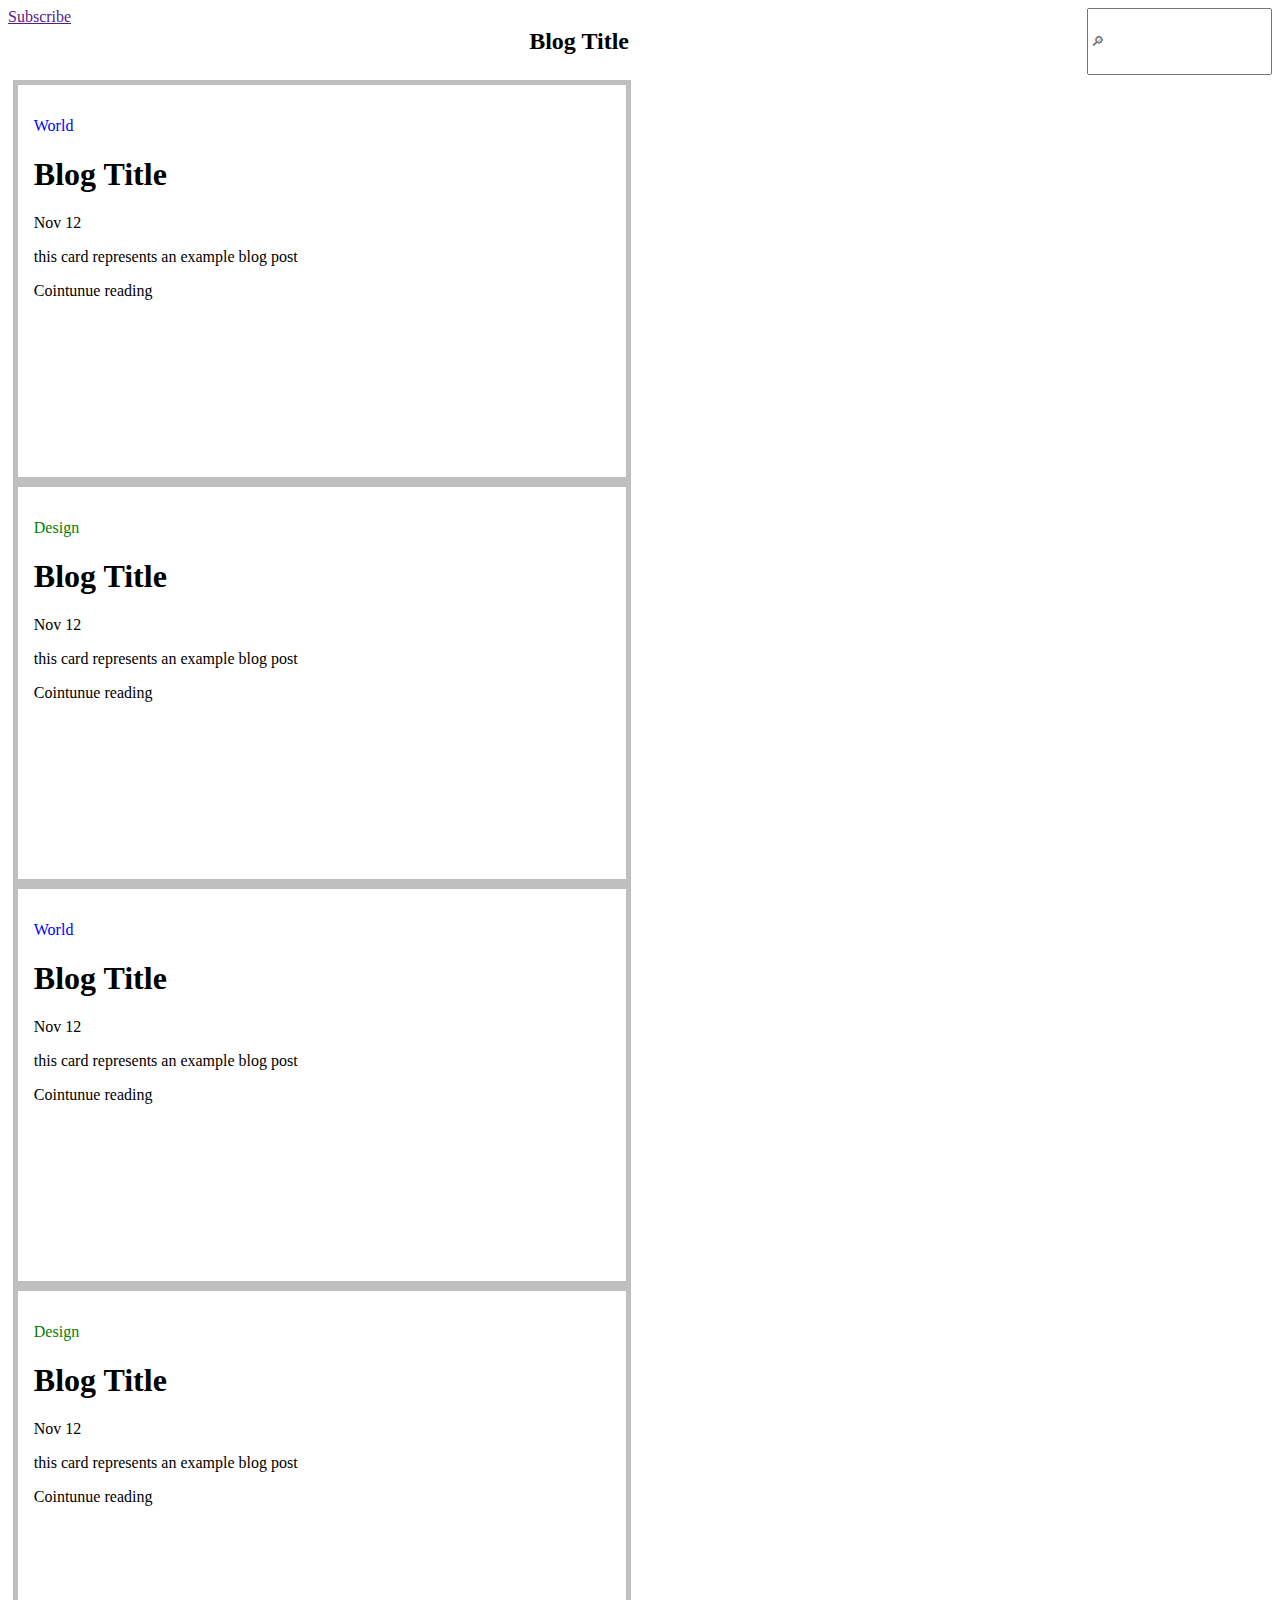
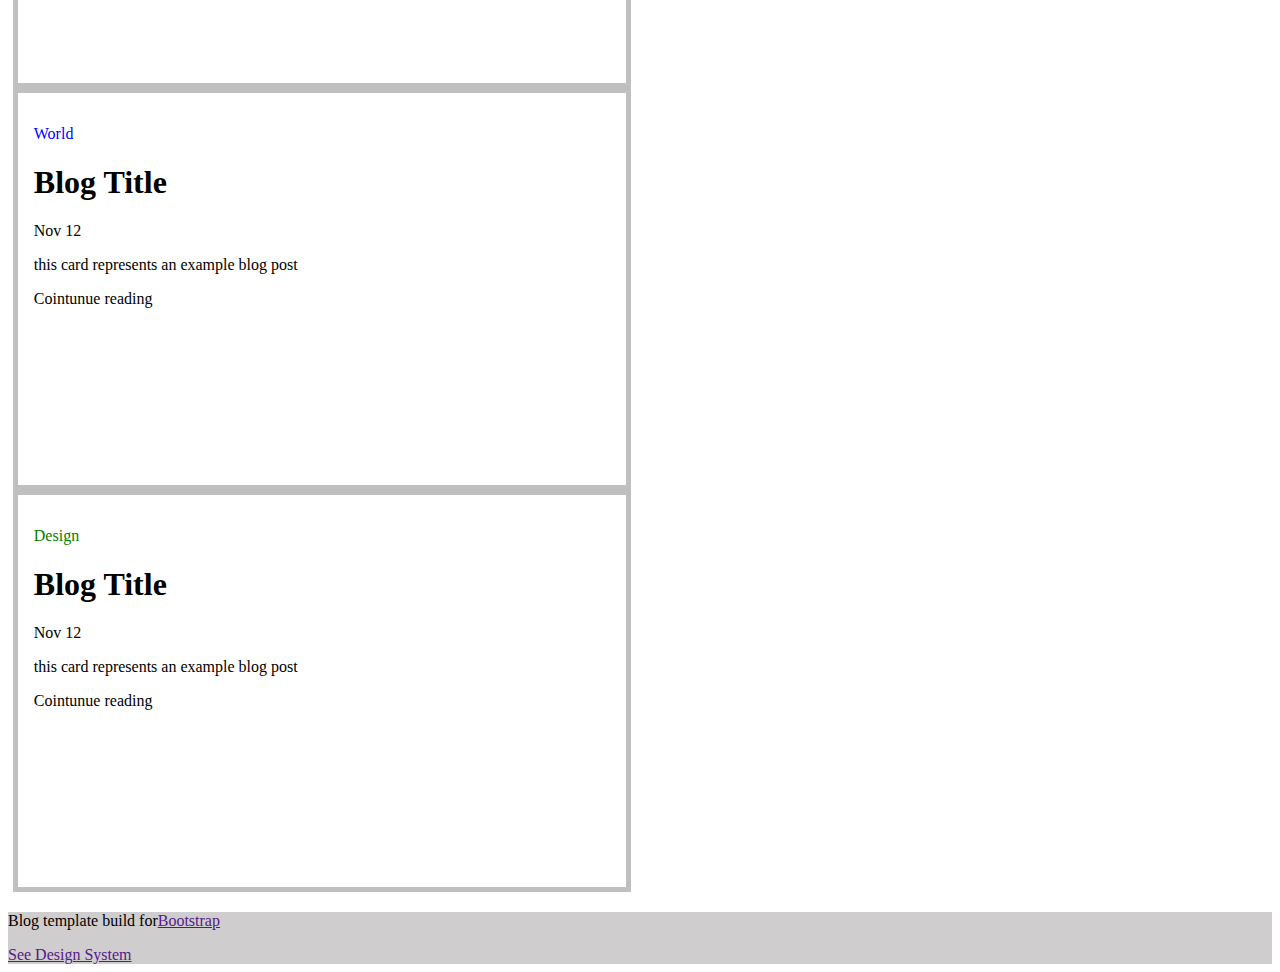
==== blog/index.html @ 9271b075 "commit" ====
<!DOCTYPE html>
<html lang="en">
<head>
    <meta charset="UTF-8">
    <meta http-equiv="X-UA-Compatible" content="IE=edge">
    <meta name="viewport" content="width=device-width, initial-scale=1.0">
    <link rel="stylesheet" href="style.css">
    <title>Blog</title>
</head>
<body>
    <header>
        <a href="">Subscribe</a>
        <h2>Blog Title</h2>
        <input placeholder="🔎︎"/>
    </header>

    <main>
        <article>
            <p class="world">World</p>
            <h1>Blog Title</h1>
            <p>Nov 12</p>
            <p>this card represents an example blog post</p>
            <a>Cointunue reading</a>
        </article>

        <article >
            <p class="design">Design</p>
            <h1>Blog Title</h1>
            <p>Nov 12</p>
            <p>this card represents an example blog post</p>
            <a>Cointunue reading</a>
        </article>

        <article >
            <p class="world">World</p>
            <h1>Blog Title</h1>
            <p>Nov 12</p>
            <p>this card represents an example blog post</p>
            <a>Cointunue reading</a>
        </article>

        <article >
            <p class="design">Design</p>
            <h1>Blog Title</h1>
            <p>Nov 12</p>
            <p>this card represents an example blog post</p>
            <a>Cointunue reading</a>
        </article>

        <article >
            <p class="world">World</p>
            <h1>Blog Title</h1>
            <p>Nov 12</p>
            <p>this card represents an example blog post</p>
            <a>Cointunue reading</a>
        </article>

        <article >
            <p class="design">Design</p>
            <h1>Blog Title</h1>
            <p>Nov 12</p>
            <p>this card represents an example blog post</p>
            <a>Cointunue reading</a>
        </article>
    </main>

    <footer>
        <p>Blog template build for<a href="">Bootstrap</a></p>
        <a href="">See Design System</a>
    </footer>


</body>
</html>
---- blog/style.css ----
header{
    display:flex;
    justify-content: space-between;

}

main{
    display: grid;
    padding: .3rem;
}
article{
    border: 5px solid rgb(128, 128, 128, 0.5);
    width: 45vw;
    height: 40vh;
    padding: 1em;
}

footer{
    background-color: rgb(207, 205, 205);
}


.world{
    color:blue;
}

.design{
    color:green;
}
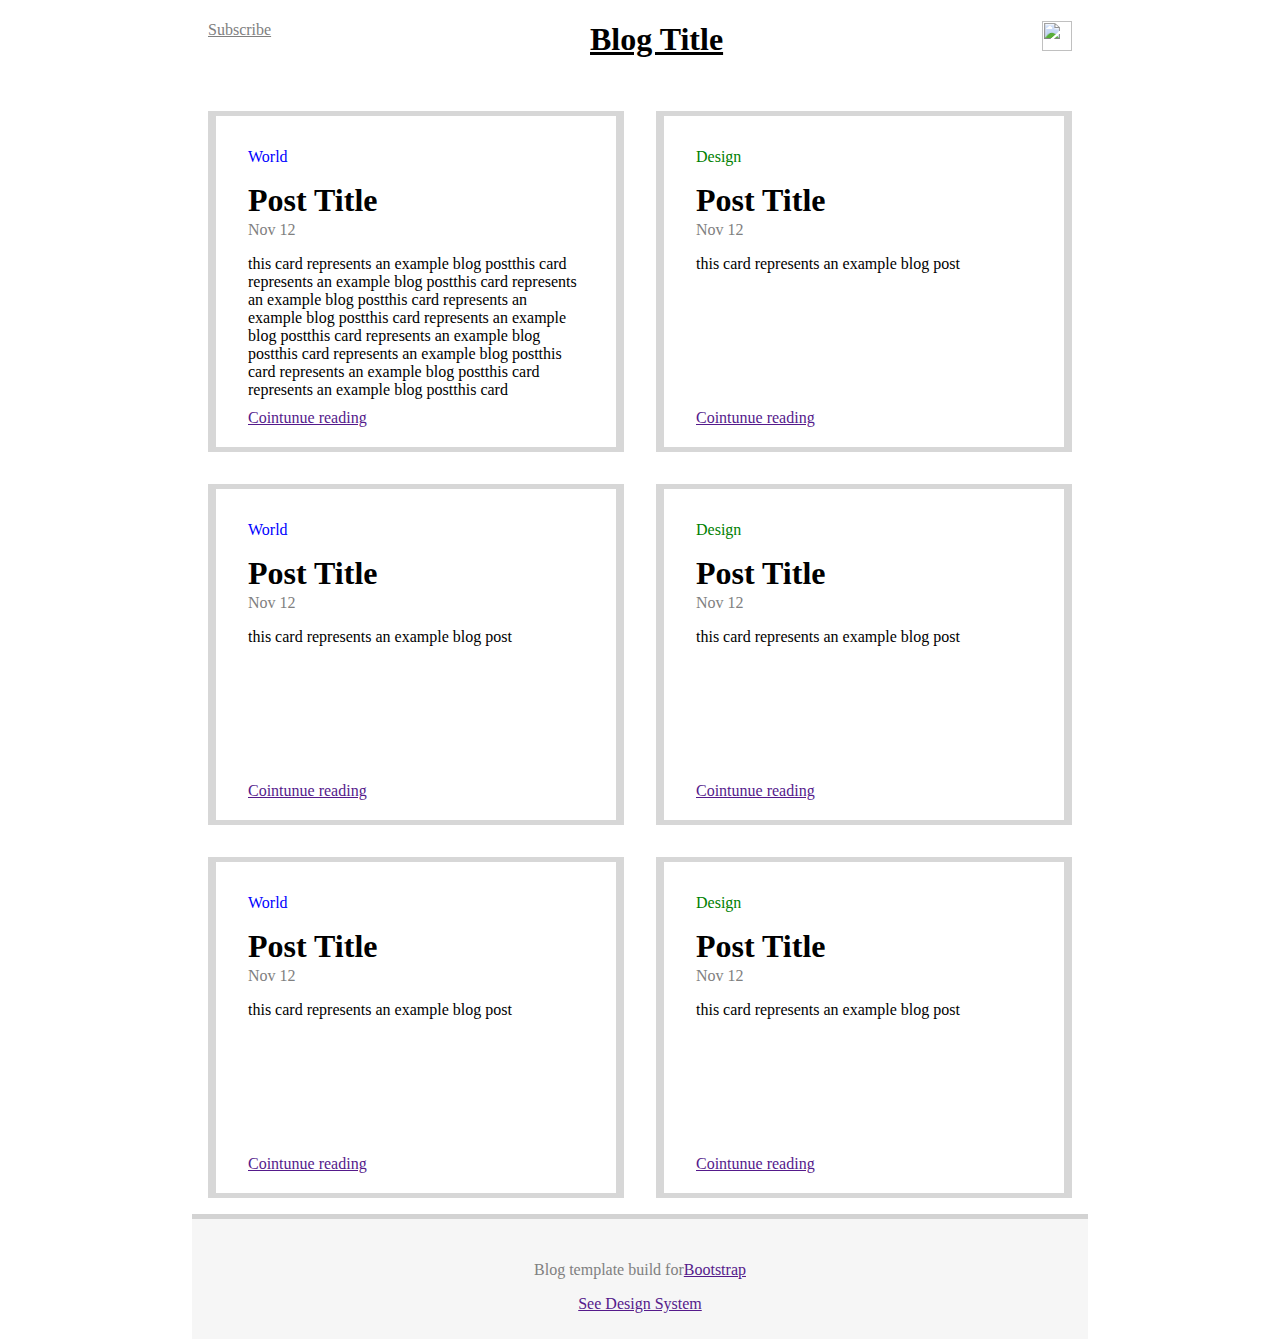
==== commit ca34a4ad: "commit" ====
--- a/blog/index.html
+++ b/blog/index.html
@@ -9,58 +9,58 @@
 </head>
 <body>
     <header>
-        <a href="">Subscribe</a>
-        <h2>Blog Title</h2>
-        <input placeholder="🔎︎"/>
+        <a class="subscribe" href="">Subscribe</a>
+        <h1 class="page-name">Blog Title</h1>
+        <img src="https://upload.wikimedia.org/wikipedia/commons/thumb/0/0b/Search_Icon.svg/1024px-Search_Icon.svg.png" width="30px" height="30px">
     </header>
 
     <main>
         <article>
             <p class="world">World</p>
-            <h1>Blog Title</h1>
-            <p>Nov 12</p>
-            <p>this card represents an example blog post</p>
-            <a>Cointunue reading</a>
+            <h1 class="post-title">Post Title</h1>
+            <p class="date">Nov 12</p>
+            <p>this card represents an example blog postthis card represents an example blog postthis card represents an example blog postthis card represents an example blog postthis card represents an example blog postthis card represents an example blog postthis card represents an example blog postthis card represents an example blog postthis card represents an example blog postthis card</p>
+            <a  class='continue-read' href="">Cointunue reading</a>
         </article>
 
         <article >
             <p class="design">Design</p>
-            <h1>Blog Title</h1>
-            <p>Nov 12</p>
+            <h1 class="post-title">Post Title</h1>
+            <p class="date">Nov 12</p>
             <p>this card represents an example blog post</p>
-            <a>Cointunue reading</a>
+            <a  class='continue-read' href="">Cointunue reading</a>
         </article>
 
         <article >
             <p class="world">World</p>
-            <h1>Blog Title</h1>
-            <p>Nov 12</p>
+            <h1 class="post-title">Post Title</h1>
+            <p class="date">Nov 12</p>
             <p>this card represents an example blog post</p>
-            <a>Cointunue reading</a>
+            <a  class='continue-read' href="">Cointunue reading</a>
         </article>
 
         <article >
             <p class="design">Design</p>
-            <h1>Blog Title</h1>
-            <p>Nov 12</p>
+            <h1 class="post-title">Post Title</h1>
+            <p class="date">Nov 12</p>
             <p>this card represents an example blog post</p>
-            <a>Cointunue reading</a>
+            <a  class='continue-read' href="">Cointunue reading</a>
         </article>
 
         <article >
             <p class="world">World</p>
-            <h1>Blog Title</h1>
-            <p>Nov 12</p>
+            <h1 class="post-title">Post Title</h1>
+            <p class="date">Nov 12</p>
             <p>this card represents an example blog post</p>
-            <a>Cointunue reading</a>
+            <a  class='continue-read' href="">Cointunue reading</a>
         </article>
 
         <article >
             <p class="design">Design</p>
-            <h1>Blog Title</h1>
-            <p>Nov 12</p>
+            <h1 class="post-title">Post Title</h1>
+            <p class="date">Nov 12</p>
             <p>this card represents an example blog post</p>
-            <a>Cointunue reading</a>
+            <a class='continue-read' href="">Cointunue reading</a>
         </article>
     </main>
 
--- a/blog/style.css
+++ b/blog/style.css
@@ -1,29 +1,82 @@
+@import url('https://fonts.google.com/specimen/Playfair+Display');
+
+body{
+    font-family: 'Playfair Display',serif;
+    width: 70%;
+    position: absolute;
+    margin:auto;
+    top:5px;
+    left:20px;
+    right:20px;
+    bottom:5px;
+}
+
 header{
     display:flex;
     justify-content: space-between;
+    margin: 1rem;
+}
 
-}
 
 main{
     display: grid;
-    padding: .3rem;
+    grid-template-rows: 1fr 1fr 1fr;
+    grid-template-columns: 1fr 1fr ;
 }
+
 article{
-    border: 5px solid rgb(128, 128, 128, 0.5);
-    width: 45vw;
-    height: 40vh;
-    padding: 1em;
+    position: relative;
+    border: solid rgba(175, 175, 175, 0.5);
+    border-width: 5px 8px 5px 8px;
+    padding: 2rem;
+    margin: 1rem;
+}
+
+article:hover{
+    border: 2px solid rgb(128, 128, 128, 0.2);
+    border-width: 3px 3px 3px 3px;
+    border-radius: 2%;
 }
 
 footer{
-    background-color: rgb(207, 205, 205);
+    display: flex;
+    flex-direction: column;
+    justify-content: center;
+    color: grey;
+    text-align: center;
+    background-color: rgb(246, 246, 246);
+    height:120px;
+    border-top:5px solid rgba(175, 175, 175, 0.5);
 }
 
+.page-name{
+    margin-top: 0;
+    text-decoration-line: underline;
+}
 
 .world{
     color:blue;
+    margin-top: 0;
 }
 
 .design{
     color:green;
+    margin-top: 0;
+}
+
+.post-title{
+    margin:5px 0px 0px 0px;
+}
+.date{
+    color:rgb(128, 128, 128);
+    margin-top: 2px;
+}
+
+.continue-read{
+    position:absolute;
+    bottom: 20px
+}
+
+.subscribe{
+    color:rgb(128, 128, 128);
 }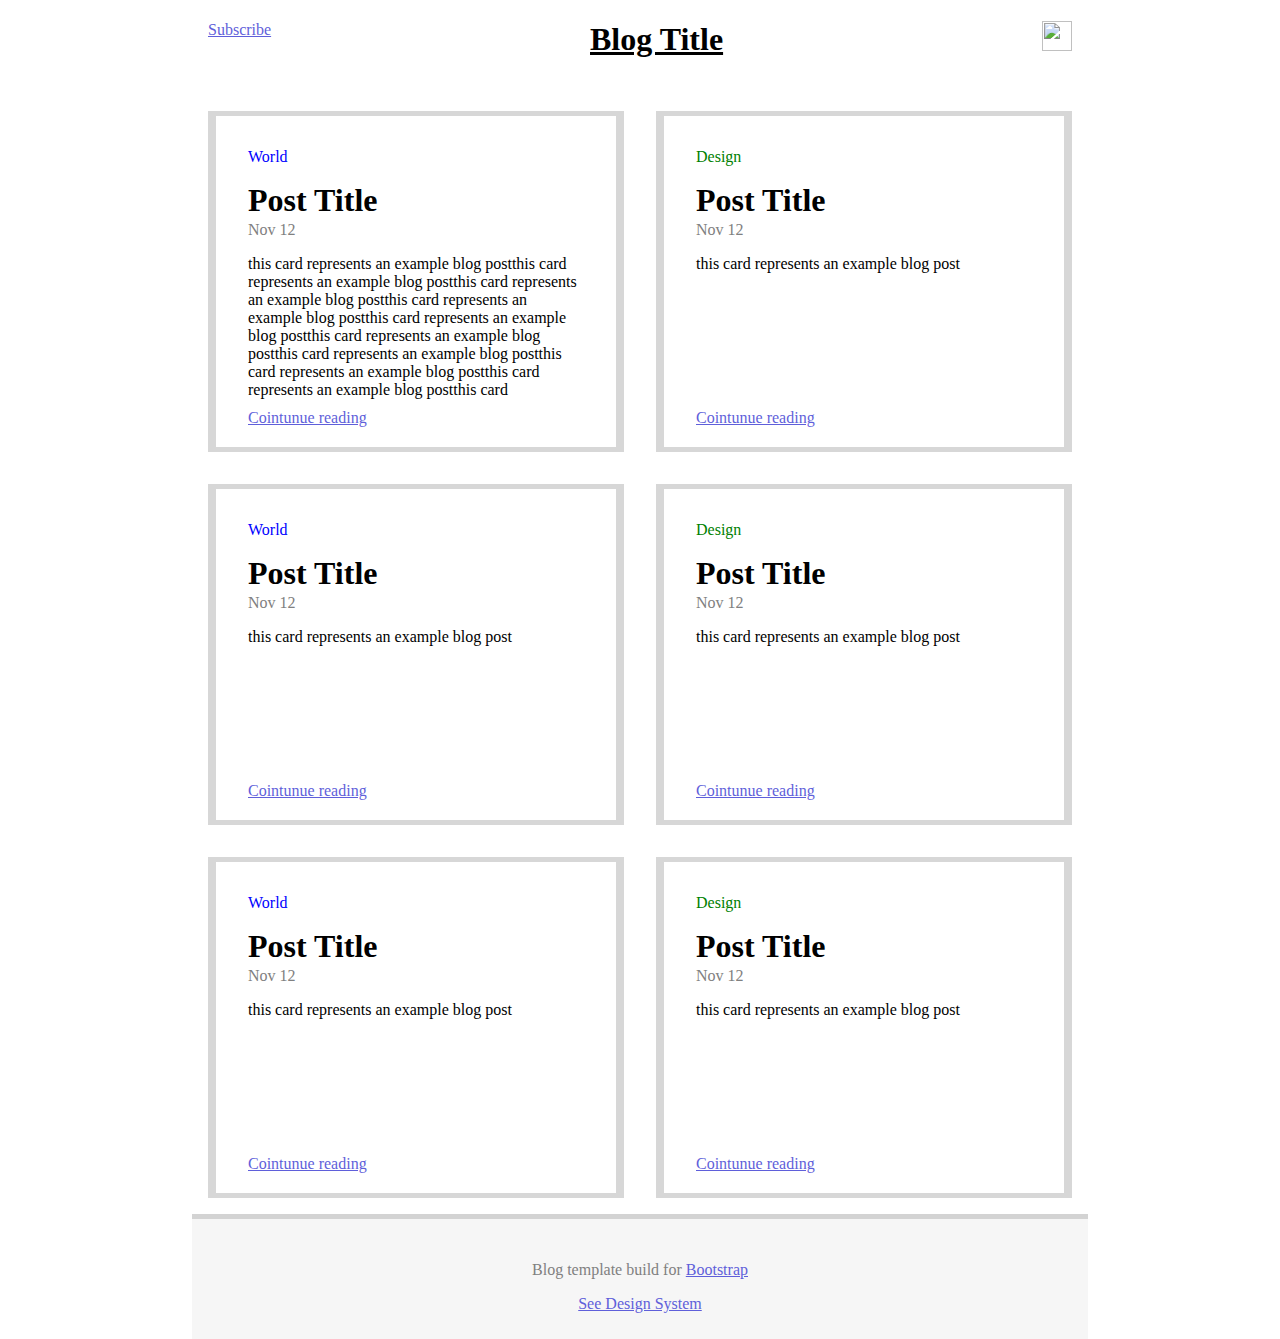
==== commit 24bd1d7b: "commit" ====
--- a/blog/index.html
+++ b/blog/index.html
@@ -9,7 +9,7 @@
 </head>
 <body>
     <header>
-        <a class="subscribe" href="">Subscribe</a>
+        <a href="">Subscribe</a>
         <h1 class="page-name">Blog Title</h1>
         <img src="https://upload.wikimedia.org/wikipedia/commons/thumb/0/0b/Search_Icon.svg/1024px-Search_Icon.svg.png" width="30px" height="30px">
     </header>
@@ -65,7 +65,7 @@
     </main>
 
     <footer>
-        <p>Blog template build for<a href="">Bootstrap</a></p>
+        <p>Blog template build for <a href="">Bootstrap</a></p>
         <a href="">See Design System</a>
     </footer>
 
--- a/blog/style.css
+++ b/blog/style.css
@@ -17,6 +17,9 @@
     margin: 1rem;
 }
 
+a{
+    color:rgb(95, 95, 218);
+}
 
 main{
     display: grid;
